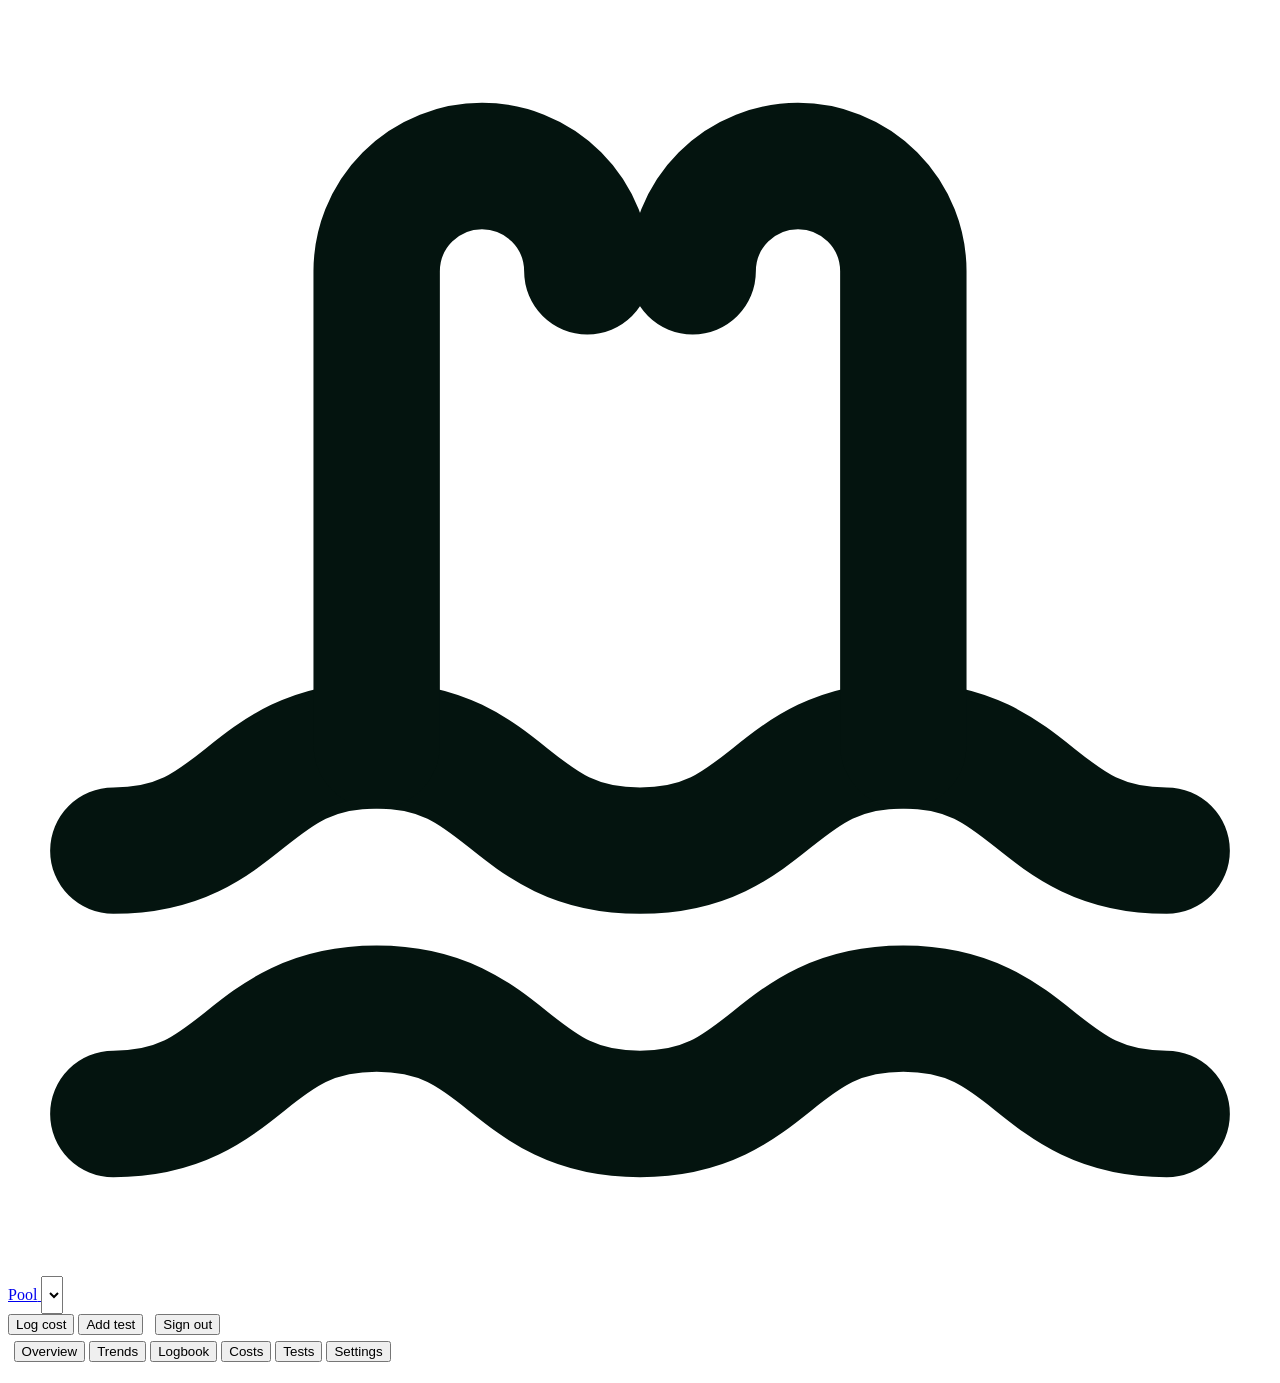
==== web/static/app.html @ e6fbe892 "Pool water chemistry and cost tracking Tracks pool water tests and the full cost of running a pool, " ====
<!doctype html>
<html lang="en">
<head>
<meta charset="utf-8">
<meta name="viewport" content="width=device-width, initial-scale=1, viewport-fit=cover">
<title>Dashboard · Pool</title>
<meta name="robots" content="noindex">
<link rel="icon" href="/assets/favicon.svg" type="image/svg+xml">
<link rel="preconnect" href="https://fonts.googleapis.com">
<link rel="preconnect" href="https://fonts.gstatic.com" crossorigin>
<link href="https://fonts.googleapis.com/css2?family=Inter:wght@400;500;600;700&family=JetBrains+Mono:wght@400;500&display=swap" rel="stylesheet">
<link rel="stylesheet" href="/css/app.css">
</head>
<body>

<header class="appbar">
  <a href="/app" class="brand">
    <span class="brand-mark">
      <svg viewBox="0 0 24 24" fill="none" stroke="#04140f" stroke-width="2.4" stroke-linecap="round">
        <path d="M2 16c2.5 0 2.5-2 5-2s2.5 2 5 2 2.5-2 5-2 2.5 2 5 2"/>
        <path d="M2 21c2.5 0 2.5-2 5-2s2.5 2 5 2 2.5-2 5-2 2.5 2 5 2"/>
        <path d="M7 14V5a2 2 0 0 1 4 0M17 14V5a2 2 0 0 0-4 0"/>
      </svg>
    </span>
    <span>Pool</span>
  </a>

  <select id="pool-select" aria-label="Select pool" style="max-width:220px;min-height:38px"></select>

  <div class="spacer"></div>

  <button class="btn btn-sm" id="add-log">Log cost</button>
  <button class="btn btn-sm btn-primary" id="add-test">Add test</button>
  <span class="small dim nowrap hidden-mobile" id="user-email" style="margin-left:.5rem"></span>
  <button class="btn btn-sm btn-ghost" id="sign-out">Sign out</button>
</header>

<div class="shell">
  <nav class="tabs glass" style="padding:.35rem;margin-bottom:1rem" aria-label="Sections">
    <button class="tab active" data-view="overview">Overview</button>
    <button class="tab" data-view="trends">Trends</button>
    <button class="tab" data-view="logbook">Logbook</button>
    <button class="tab" data-view="costs">Costs</button>
    <button class="tab" data-view="tests">Tests</button>
    <button class="tab" data-view="settings">Settings</button>
  </nav>

  <div id="loading" class="hidden" style="position:fixed;top:var(--header-h);left:0;right:0;height:2px;background:var(--accent);z-index:60;animation:shimmer 1s linear infinite"></div>

  <main id="view"></main>
</div>

<style>
  @media (max-width: 760px) {
    #user-email { display: none; }
    #add-log { display: none; }
  }
</style>

<script type="module" src="/js/app.js"></script>
</body>
</html>
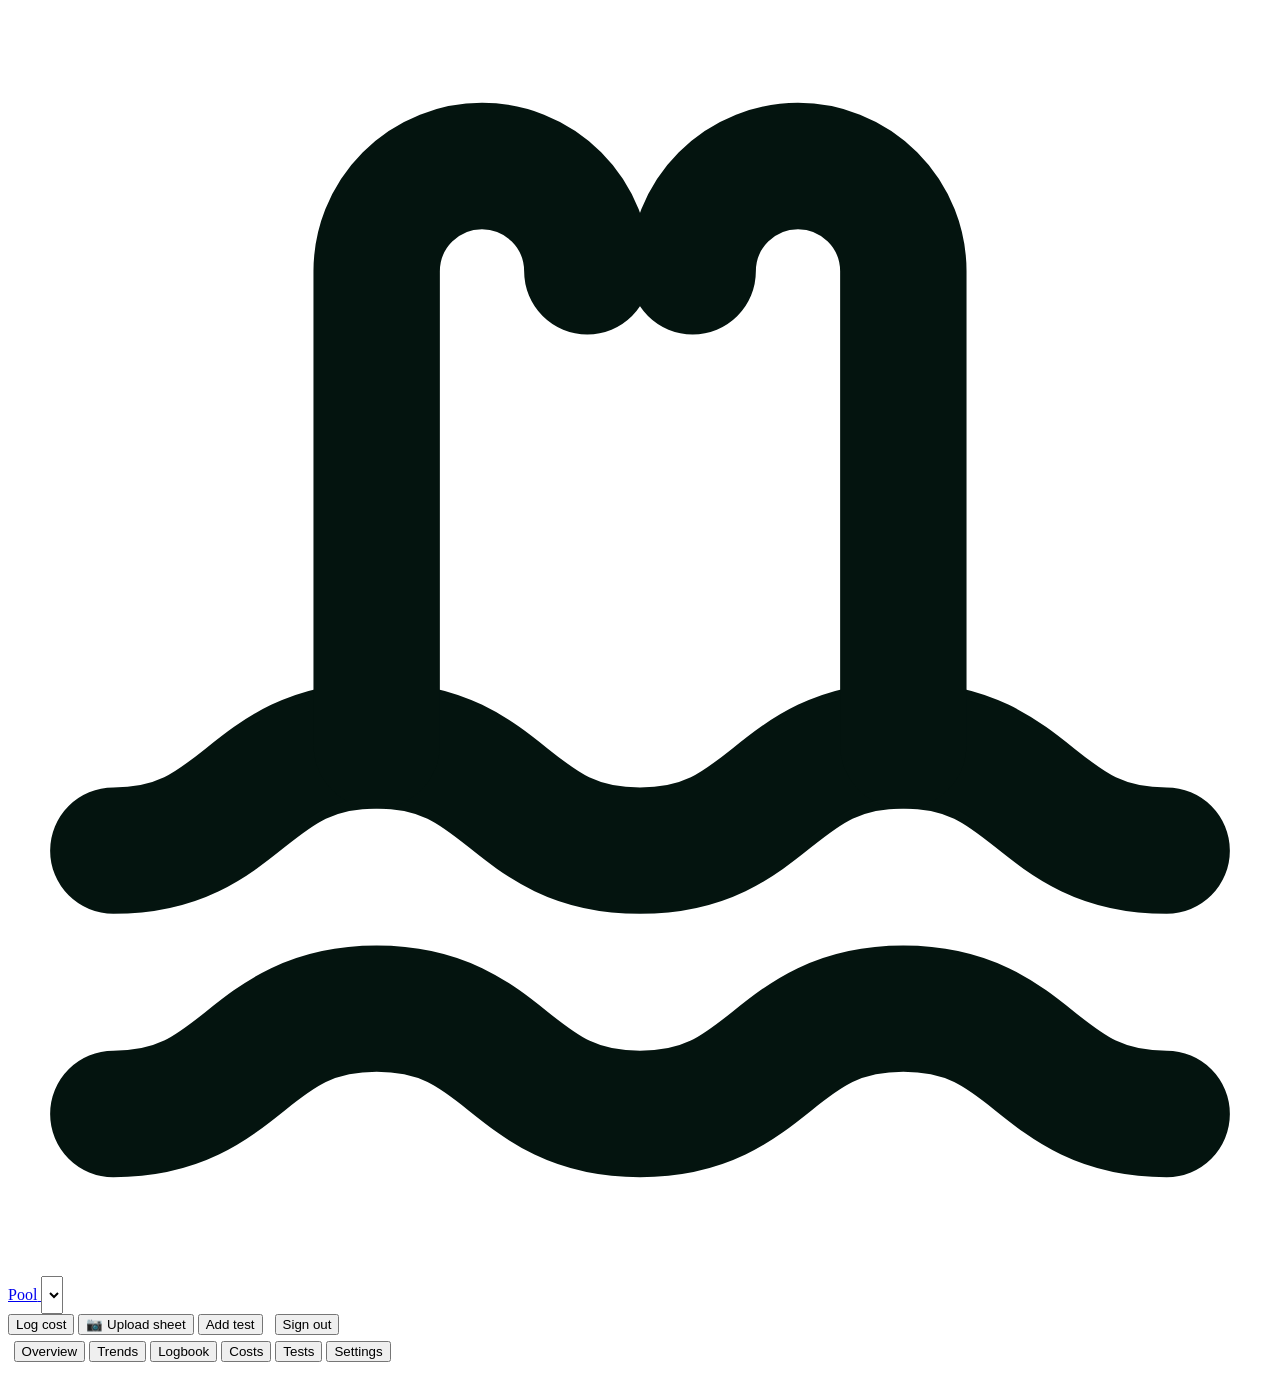
==== commit 6aaaefa8: "Put the sheet upload in the header, next to Add test It was only on the Tests tab and in two empty s" ====
--- a/web/static/app.html
+++ b/web/static/app.html
@@ -30,6 +30,9 @@
   <div class="spacer"></div>
 
   <button class="btn btn-sm" id="add-log">Log cost</button>
+  <!-- Photographing the sheet is the common way a test arrives, so it sits in
+       the header beside typing one in, not only on the Tests tab. -->
+  <button class="btn btn-sm" id="add-sheet" title="Upload a photo of a test sheet">📷 <span class="hidden-mobile">Upload sheet</span></button>
   <button class="btn btn-sm btn-primary" id="add-test">Add test</button>
   <span class="small dim nowrap hidden-mobile" id="user-email" style="margin-left:.5rem"></span>
   <button class="btn btn-sm btn-ghost" id="sign-out">Sign out</button>
